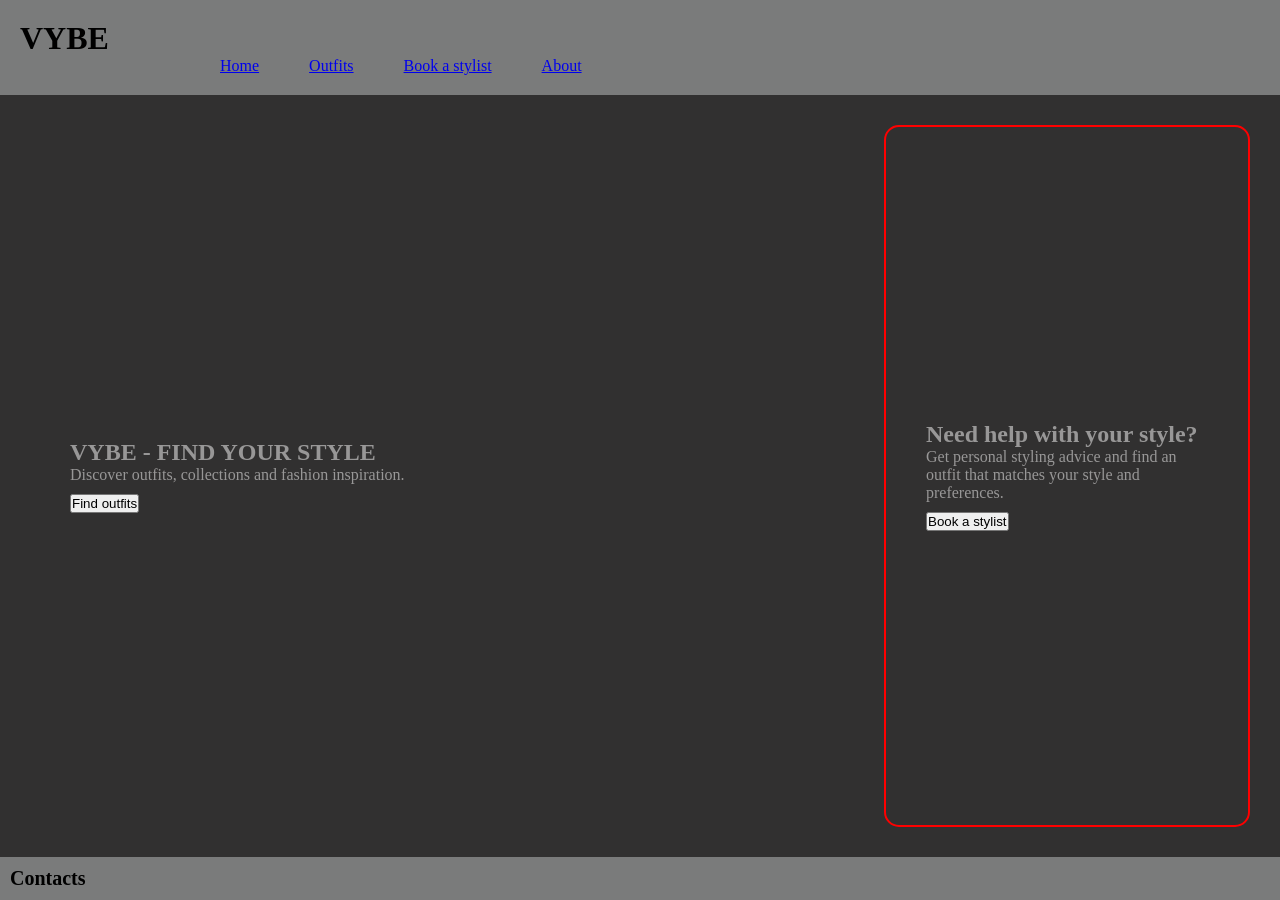
==== index.html @ bd2610a5 "added buttons in home page, made a form for booking, put photos in outfits section, added more text " ====
<!DOCTYPE html>
<html lang="lt">

    <head>
        <meta name="viewport" content="width=device-width, initial-scale=1.0">
        <title>Pirmas Praktinis Darbas</title>
        <link rel="stylesheet" href="style.css">
    </head>

    <body>

        <header>
            <h1>VYBE</h1>

            <nav>
                <a href="index.html">Home</a>
                <a href="outfits.html">Outfits</a>
                <a href="book.html">Book a stylist</a>
                <a href="about.html">About</a>
            </nav>
        </header>

            <main>
                <section class="home-container">
                    <h2 class="home-title">VYBE - FIND YOUR STYLE</h2>
                    <p class="home-description">Discover outfits, collections and fashion inspiration.</p>
                    <button class="home-button" onclick="window.location.href='outfits.html'">Find outfits</button>
                </section>

                <aside class="home-aside">
                    <h2>Need help with your style?</h2>
                    <p>Get personal styling advice and find an outfit that matches your style and preferences.</p>
                    <button class="aside-button" onclick="window.location.href='book.html'">Book a stylist</button>
                </aside>
            </main>

        <footer>
            <h1>Contacts</h1>
        </footer>

        <script src="main.js"></script>
     </body>


</html>
---- style.css ----
* {
    margin: 0;
    padding: 0;
    box-sizing: border-box;
}

header {
    background-color: rgb(122, 123, 123);
    padding: 20px;
}

footer {
    background-color:rgb(122, 123, 123);
    margin-top: auto;
    padding: 10px;
    font-size: 10px;
}

body {
    min-height: 100vh;
    /* min-width: 100vw; */
    display: flex;
    flex-direction: column;
    background-color: rgb(49, 48, 48); 
}

.card {
    border: 5px solid  rgb(152, 151, 151);
    padding: 16px;
    width: 300px;
    height: 450px;
    background-color: rgb(89, 88, 87);
    border-radius: 10px;
    display: flex;
    flex-direction: column;
    justify-content: flex-end;
}

.card-text {
    display: flex;
    flex-direction: column;
    align-items: center;
}

#cards {
    display: flex;
    flex-direction: row;
    gap: 30px;
    padding: 20px;
    margin-top: 52px;
    flex-wrap: wrap;
}

nav {
    display: flex;
    gap: 50px;
    margin-left: 200px;
}

.home-container {
    display: flex;
    flex-direction: column;
    justify-content: center;
    width: 70%;
    padding: 40px;
    color: rgb(152, 151, 151)
}

.home-aside {
    width: 30%;
    padding: 40px;
    border-radius: 15px;
    display: flex;
    flex-direction: column;
    justify-content: center;
    border: 2px solid red;
    color: rgb(152, 151, 151);
}

main {
    display: flex;
    flex: 1;
    padding: 30px;
}

.home-button {
    width: fit-content;
    margin-top: 10px;
}

.aside-button {
    width: fit-content;
    margin-top: 10px;
}

.booking-form {
    width: 500px;
    display: flex;
    flex-direction: column;
    color: rgb(152, 151, 151);
    margin-top: 50px;
}

.book-button {
    width: 150px;
    height: 50px;
    margin-top: 30px;
}

.booking-container {
    display: flex;
    flex-direction: column;
    color: rgb(152, 151, 151);
}

.about-title {
    display: flex;
    flex-direction: column;
    text-align: center;
    width: 100%;
}
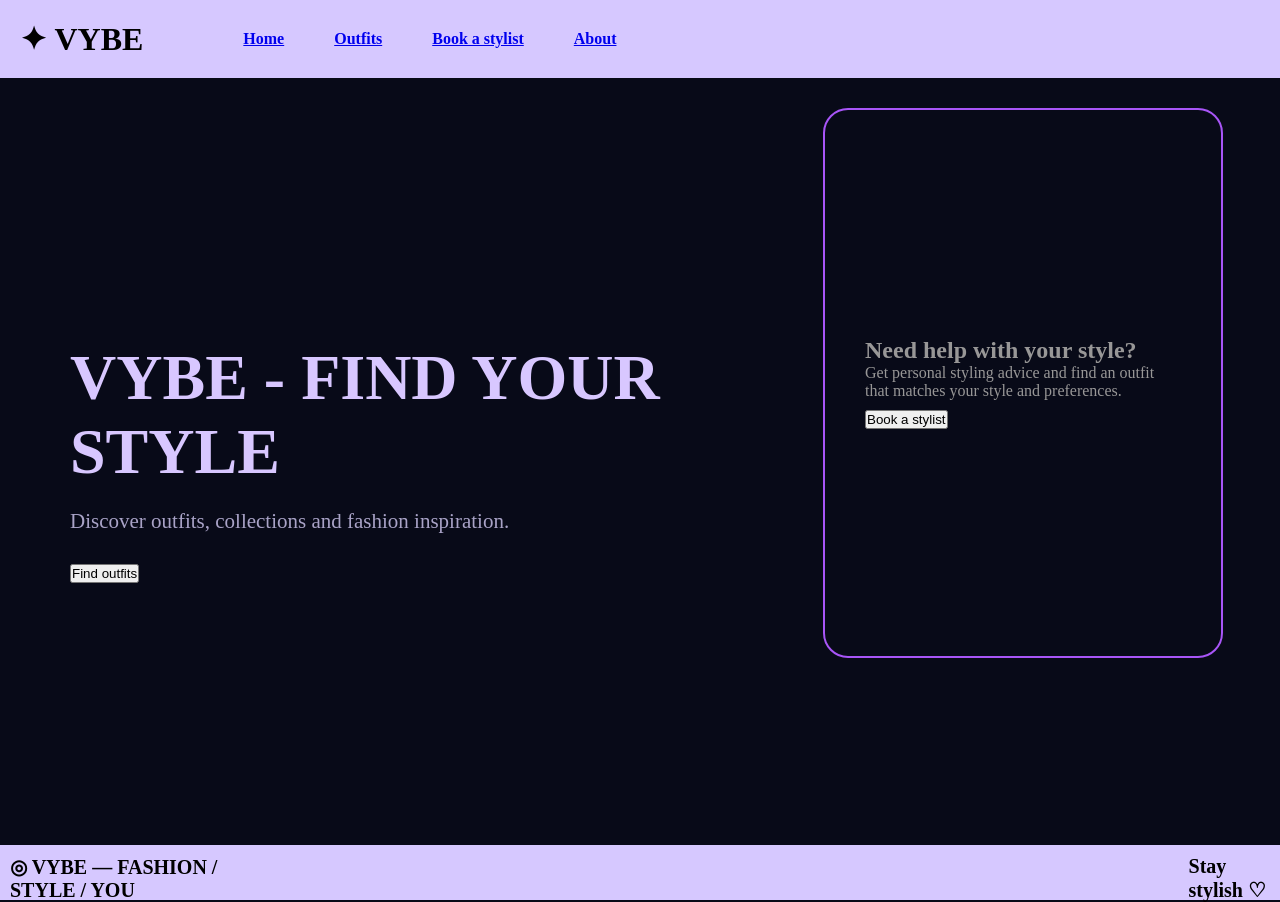
==== commit 0be5cf9c: "changed header&footer color, changed HOME title size and color &more small design changes" ====
--- a/index.html
+++ b/index.html
@@ -11,7 +11,7 @@
     <body>
 
         <header>
-            <h1>VYBE</h1>
+            <h1>✦ VYBE</h1>
 
             <nav>
                 <a href="index.html">Home</a>
@@ -23,7 +23,7 @@
 
             <main>
                 <section class="home-container">
-                    <h2 class="home-title">VYBE - FIND YOUR STYLE</h2>
+                    <h2 class="home-title">VYBE - FIND YOUR <br> STYLE</h2>
                     <p class="home-description">Discover outfits, collections and fashion inspiration.</p>
                     <button class="home-button" onclick="window.location.href='outfits.html'">Find outfits</button>
                 </section>
@@ -36,7 +36,8 @@
             </main>
 
         <footer>
-            <h1>Contacts</h1>
+            <h1>◎ VYBE — FASHION / STYLE / YOU</h1>
+            <h1>Stay stylish ♡</h1>
         </footer>
 
         <script src="main.js"></script>
--- a/style.css
+++ b/style.css
@@ -5,15 +5,23 @@
 }
 
 header {
-    background-color: rgb(122, 123, 123);
+    background-color: #d6c8ff;
     padding: 20px;
+    font-weight: 900;
+    display: flex;
+    flex-direction: row;
 }
 
 footer {
-    background-color:rgb(122, 123, 123);
+    background-color: #d6c8ff;
     margin-top: auto;
     padding: 10px;
     font-size: 10px;
+    display: flex;
+    flex-direction: row;
+    gap: 950px;
+    height: 55px;
+    justify-content: center;
 }
 
 body {
@@ -21,7 +29,7 @@
     /* min-width: 100vw; */
     display: flex;
     flex-direction: column;
-    background-color: rgb(49, 48, 48); 
+    background-color: #080A18; 
 }
 
 .card {
@@ -54,26 +62,42 @@
 nav {
     display: flex;
     gap: 50px;
-    margin-left: 200px;
+    margin-left: 100px;
+    margin-top: 10px;
+    color: #20104F;
 }
 
 .home-container {
     display: flex;
     flex-direction: column;
     justify-content: center;
-    width: 70%;
+    width: 65%;
     padding: 40px;
-    color: rgb(152, 151, 151)
+    color: rgb(152, 151, 151);
+}
+
+.home-title {
+    font-size: 64px;
+    color: #D8C7FF
+}
+
+.home-description {
+    font-size: 21px;
+    margin-top: 20px;
+    margin-bottom: 20px;
+    color: #A9A3C7
 }
 
 .home-aside {
     width: 30%;
+    width: 400px;
+    height: 550px;
     padding: 40px;
-    border-radius: 15px;
+    border-radius: 25px;
     display: flex;
     flex-direction: column;
     justify-content: center;
-    border: 2px solid red;
+    border: 2px solid #A855F7;
     color: rgb(152, 151, 151);
 }
 
@@ -118,4 +142,26 @@
     flex-direction: column;
     text-align: center;
     width: 100%;
-}+    color: rgb(152, 151, 151);
+}
+
+.about-intro {
+    display: flex;
+    align-items: center;
+    justify-content: center;
+    gap: 40px;
+}
+
+.about-photo {
+    width: 800px;
+    height: 300px;
+    object-fit: cover;
+    margin-right: auto;
+}
+
+.about-photo img {
+    width: 100%;
+    height: 100%;
+    object-fit: cover;
+}
+
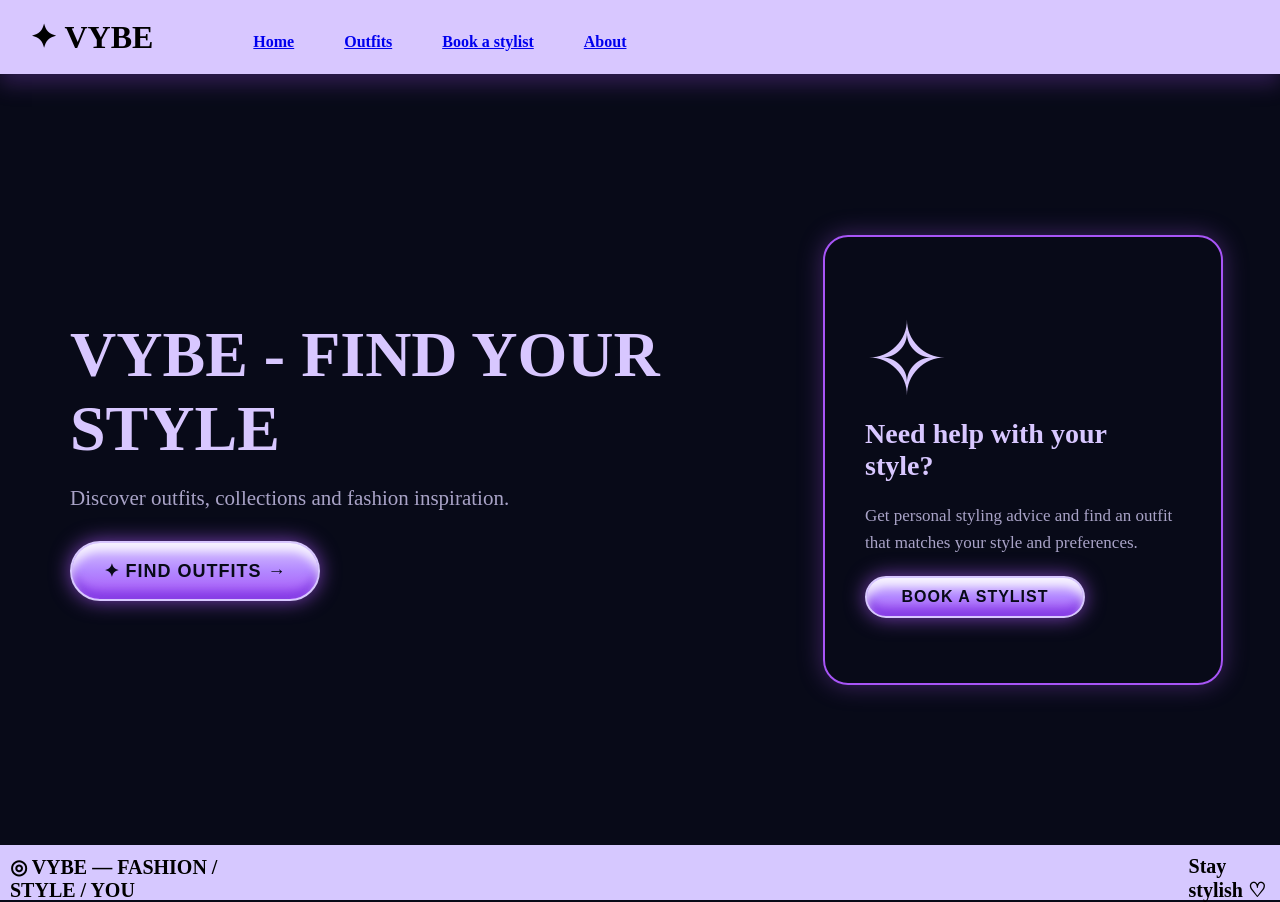
==== commit e9915783: "changed home buttons, added resposive design in home page" ====
--- a/index.html
+++ b/index.html
@@ -21,17 +21,20 @@
             </nav>
         </header>
 
-            <main>
+            <main class="">
                 <section class="home-container">
                     <h2 class="home-title">VYBE - FIND YOUR <br> STYLE</h2>
                     <p class="home-description">Discover outfits, collections and fashion inspiration.</p>
-                    <button class="home-button" onclick="window.location.href='outfits.html'">Find outfits</button>
+                    <button class="home-button" onclick="window.location.href='outfits.html'">✦ FIND OUTFITS →</button>
                 </section>
 
                 <aside class="home-aside">
+                    <span class="aside-star">✧</span>
                     <h2>Need help with your style?</h2>
-                    <p>Get personal styling advice and find an outfit that matches your style and preferences.</p>
-                    <button class="aside-button" onclick="window.location.href='book.html'">Book a stylist</button>
+                    <p class="aside-description">Get personal styling advice and find an outfit that matches your style and preferences.</p>
+                    <button class="aside-button" onclick="window.location.href='book.html'">
+                        BOOK A STYLIST
+                    </button>
                 </aside>
             </main>
 
--- a/style.css
+++ b/style.css
@@ -1,3 +1,5 @@
+/* TODO: OpenDislexic font */
+
 * {
     margin: 0;
     padding: 0;
@@ -5,11 +7,12 @@
 }
 
 header {
-    background-color: #d6c8ff;
-    padding: 20px;
+    background-color: #d8c7ff;
+    padding: 18px 30px;
     font-weight: 900;
     display: flex;
-    flex-direction: row;
+    align-items: center;
+    box-shadow: 0 10px 20px rgba(168, 85, 247, 0.25);
 }
 
 footer {
@@ -65,6 +68,8 @@
     margin-left: 100px;
     margin-top: 10px;
     color: #20104F;
+    cursor: pointer;
+
 }
 
 .home-container {
@@ -74,11 +79,25 @@
     width: 65%;
     padding: 40px;
     color: rgb(152, 151, 151);
+}
+
+@media (max-width: 768px) {
+    .home-container {
+        width: 100%;
+        padding: 20px;
+        margin-bottom: 40px;
+    }
 }
 
 .home-title {
     font-size: 64px;
     color: #D8C7FF
+}
+
+@media (max-width: 768px) {
+    .home-title {
+        font-size: 40px;
+    }
 }
 
 .home-description {
@@ -91,30 +110,116 @@
 .home-aside {
     width: 30%;
     width: 400px;
-    height: 550px;
+    height: 450px;
     padding: 40px;
     border-radius: 25px;
     display: flex;
     flex-direction: column;
     justify-content: center;
     border: 2px solid #A855F7;
-    color: rgb(152, 151, 151);
+    box-shadow: 0 0 25px rgba(168, 85, 247, 0.35);
+    color: #A9A3C7;
+    align-self: center;
+}
+
+.home-aside h2 {
+    color: #D8C7FF;
+    font-size: 28px;
+    margin-bottom: 20px; 
+}
+
+.aside-description {
+    color: #A9A3C7;
+    font-size: 17px;
+    line-height: 1.6;
 }
 
 main {
     display: flex;
     flex: 1;
     padding: 30px;
+    flex-direction: row;
+}
+
+@media (max-width: 768px) {
+    main {
+        flex-direction: column;
+        justify-content: center;
+    }
 }
 
 .home-button {
-    width: fit-content;
-    margin-top: 10px;
+    cursor: pointer;
+    border-radius: 30px;
+    border: 2px solid #D8C7FF;
+    font-size: 18px;
+    font-weight: bold;
+    letter-spacing: 1px;
+    color: #080A18;
+    width: 250px;
+    height: 60px;
+    margin-top: 10px;  
+    background: linear-gradient(
+    to bottom,
+    #D8C7FF,
+    #B388FF,
+    #A855F7
+); 
+
+    box-shadow:
+    inset 0 8px 10px rgba(255, 255, 255, 0.8),
+    inset 0 -8px 10px rgba(109, 40, 217, 0.6),
+    0 0 20px rgba(168, 85, 247, 0.7);
+
+    transition: 0.2s;
+}
+
+.home-button:hover {
+    transform: scale(1.03);
+        box-shadow:
+        inset 0 8px 10px rgba(255, 255, 255, 0.8),
+        inset 0 -8px 10px rgba(109, 40, 217, 0.6),
+        0 0 30px rgba(168, 85, 247, 0.9);
 }
 
 .aside-button {
-    width: fit-content;
-    margin-top: 10px;
+    cursor: pointer;
+    border-radius: 30px;
+    border: 2px solid #D8C7FF;
+    font-size: 16px;
+    font-weight: bold;
+    letter-spacing: 1px;
+    color: #080A18;
+    width: 220px;
+    height: 42px;
+    margin-top: 20px;  
+
+    background: linear-gradient(
+    to bottom,
+    #D8C7FF,
+    #B388FF,
+    #A855F7
+); 
+
+    box-shadow:
+    inset 0 8px 10px rgba(255, 255, 255, 0.8),
+    inset 0 -8px 10px rgba(109, 40, 217, 0.6),
+    0 0 20px rgba(168, 85, 247, 0.7);
+
+    transition: 0.2s;
+}
+
+.aside-button:hover {
+    transform: scale(1.03);
+        box-shadow:
+        inset 0 8px 10px rgba(255, 255, 255, 0.8),
+        inset 0 -8px 10px rgba(109, 40, 217, 0.6),
+        0 0 30px rgba(168, 85, 247, 0.9);
+}
+
+.aside-star {
+    font-size: 100px;
+    color: #D8C7FF;
 }
 
 .booking-form {
@@ -165,3 +270,4 @@
     object-fit: cover;
 }
 
+
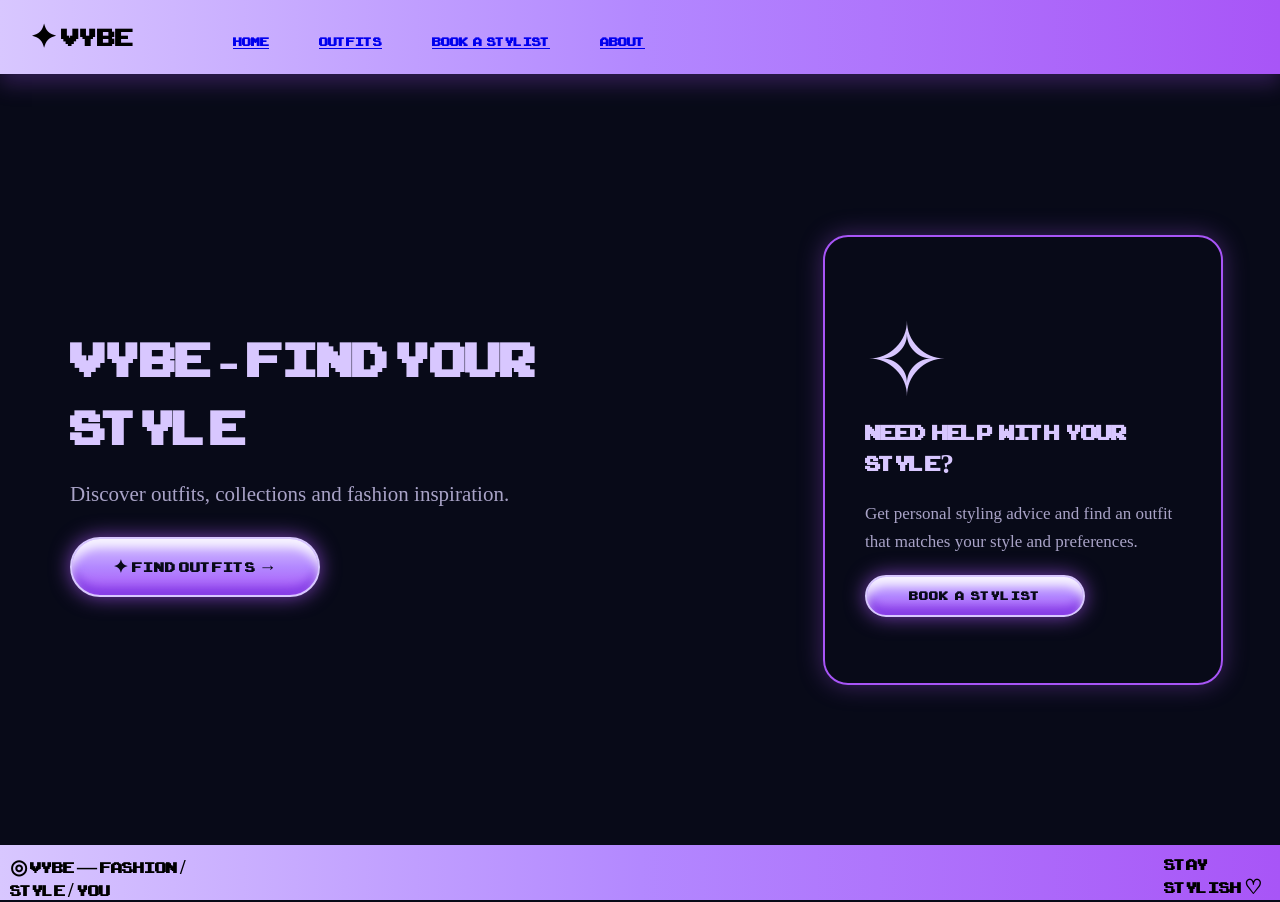
==== commit 2207f98b: "added arcade font, organised css files, changed booking title, started form card" ====
--- a/index.html
+++ b/index.html
@@ -5,7 +5,7 @@
     <head>
         <meta name="viewport" content="width=device-width, initial-scale=1.0">
         <title>Pirmas Praktinis Darbas</title>
-        <link rel="stylesheet" href="style.css">
+        <link rel="stylesheet" href="css/style.css">
     </head>
 
     <body>
@@ -21,7 +21,7 @@
             </nav>
         </header>
 
-            <main class="">
+            <main>
                 <section class="home-container">
                     <h2 class="home-title">VYBE - FIND YOUR <br> STYLE</h2>
                     <p class="home-description">Discover outfits, collections and fashion inspiration.</p>
--- a/css/style.css
+++ b/css/style.css
@@ -0,0 +1,44 @@
+/* TODO: OpenDislexic font */
+
+@import url(header.css);
+@import url(footer.css);
+@import url(card.css);
+@import url(home.css);
+@import url(home-aside.css);
+@import url(book.css);
+@import url(about.css);
+
+@font-face {
+    font-family: 'arcade';
+    src: url(../font/ARCADECLASSIC.TTF) format('truetype');
+}
+
+* {
+    margin: 0;
+    padding: 0;
+    box-sizing: border-box;
+}
+
+body {
+    min-height: 100vh;
+    /* min-width: 100vw; */
+    display: flex;
+    flex-direction: column;
+    background-color: #080A18; 
+}
+
+main {
+    display: flex;
+    flex: 1;
+    padding: 30px;
+    flex-direction: row;
+}
+
+@media (max-width: 768px) {
+    main {
+        flex-direction: column;
+        justify-content: center;
+    }
+}
+
+
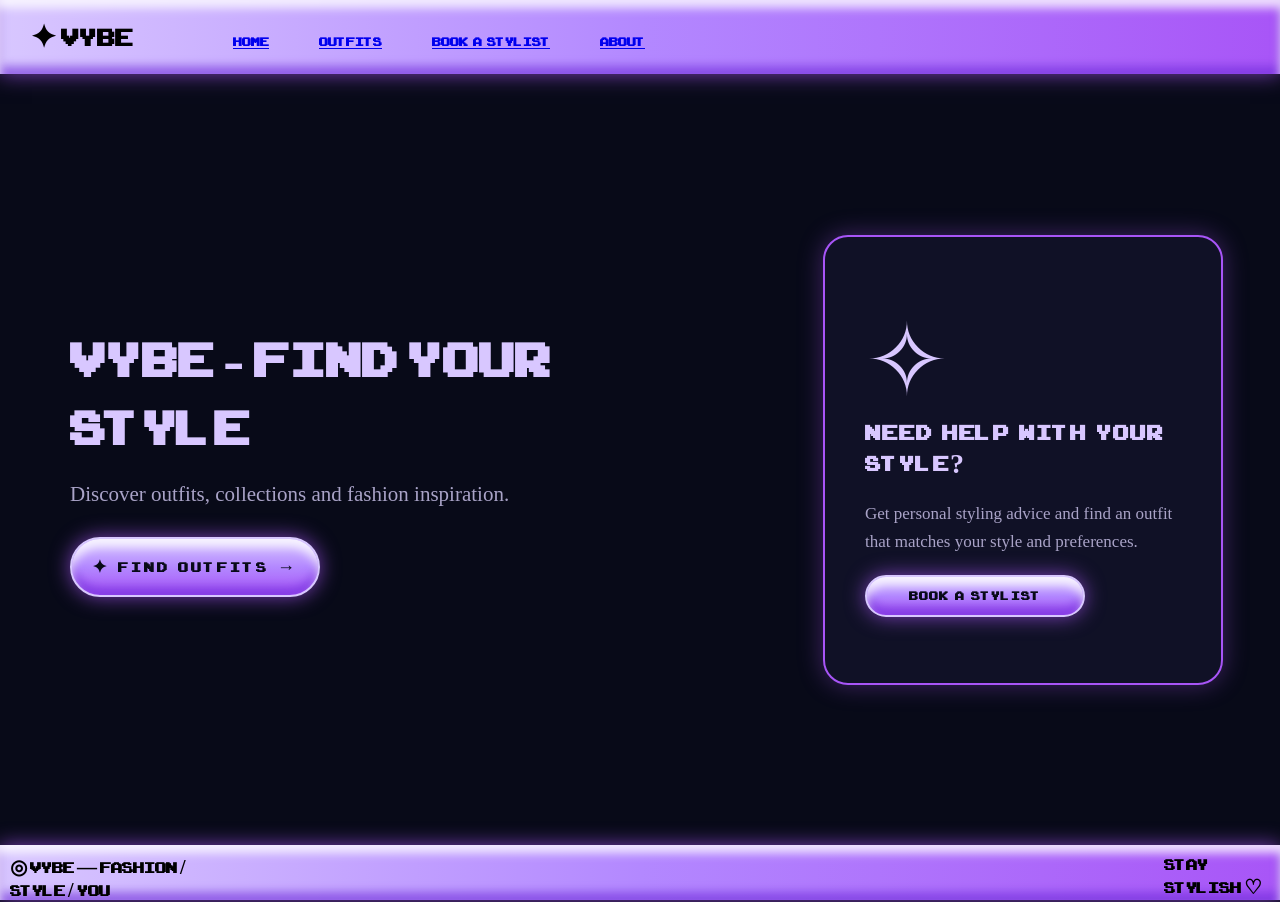
==== commit df0519df: "updated outfit cards with descriptions, prices, buttons and header bar" ====
--- a/index.html
+++ b/index.html
@@ -22,6 +22,7 @@
         </header>
 
             <main>
+
                 <section class="home-container">
                     <h2 class="home-title">VYBE - FIND YOUR <br> STYLE</h2>
                     <p class="home-description">Discover outfits, collections and fashion inspiration.</p>
--- a/css/style.css
+++ b/css/style.css
@@ -7,6 +7,7 @@
 @import url(home-aside.css);
 @import url(book.css);
 @import url(about.css);
+@import url(booking-aside.css);
 
 @font-face {
     font-family: 'arcade';
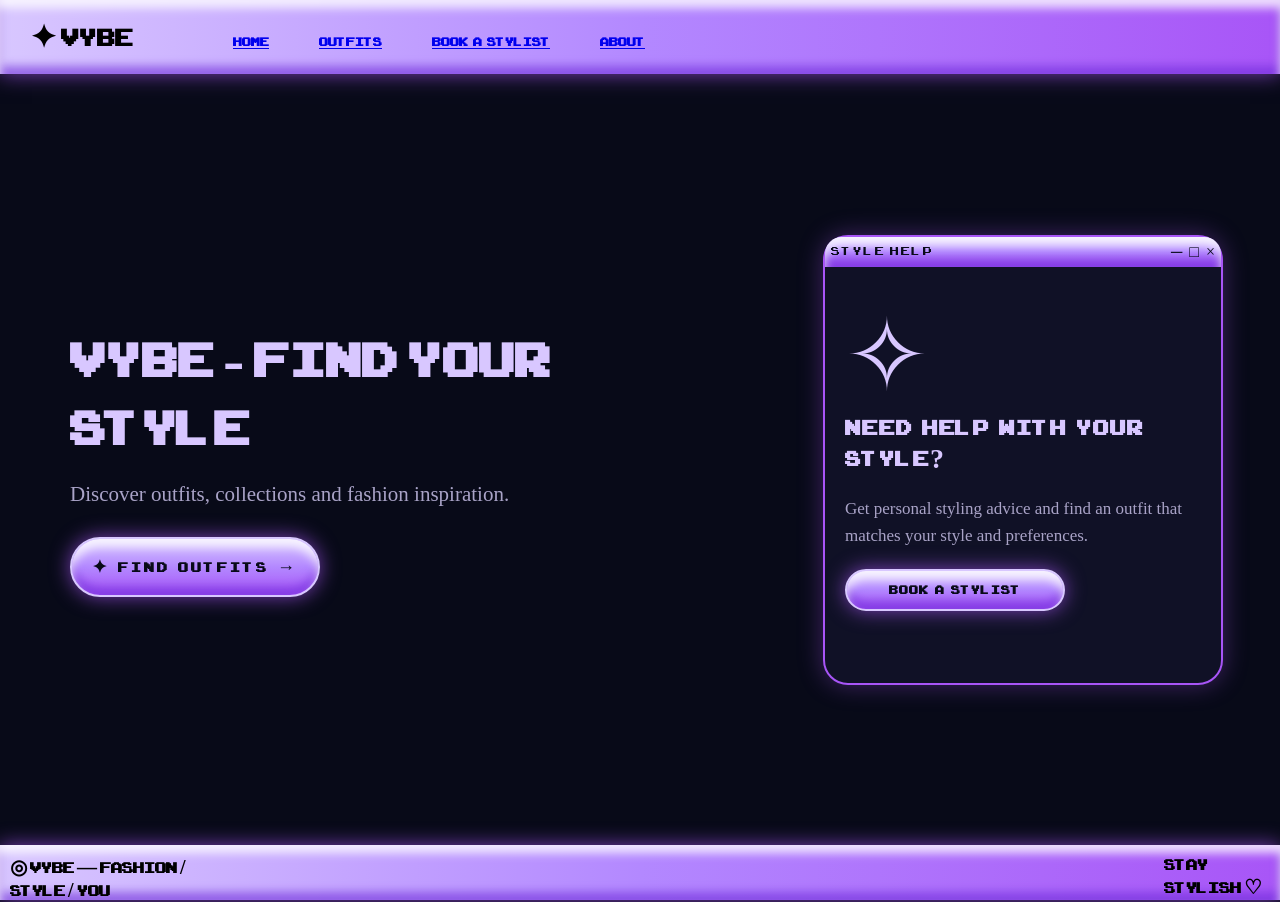
==== commit 6055c9a2: "updated asides and about photo with window-style header bars" ====
--- a/index.html
+++ b/index.html
@@ -29,13 +29,20 @@
                     <button class="home-button" onclick="window.location.href='outfits.html'">✦ FIND OUTFITS →</button>
                 </section>
 
+
                 <aside class="home-aside">
+                    <div class="header-line-aside-home">
+                        <p class="outfit-title">STYLE HELP</p>
+                        <p class="card-symbols">─ □ ×</p>
+                    </div>
+
                     <span class="aside-star">✧</span>
                     <h2>Need help with your style?</h2>
                     <p class="aside-description">Get personal styling advice and find an outfit that matches your style and preferences.</p>
                     <button class="aside-button" onclick="window.location.href='book.html'">
                         BOOK A STYLIST
                     </button>
+                
                 </aside>
             </main>
 
--- a/css/style.css
+++ b/css/style.css
@@ -42,4 +42,3 @@
     }
 }
 
-
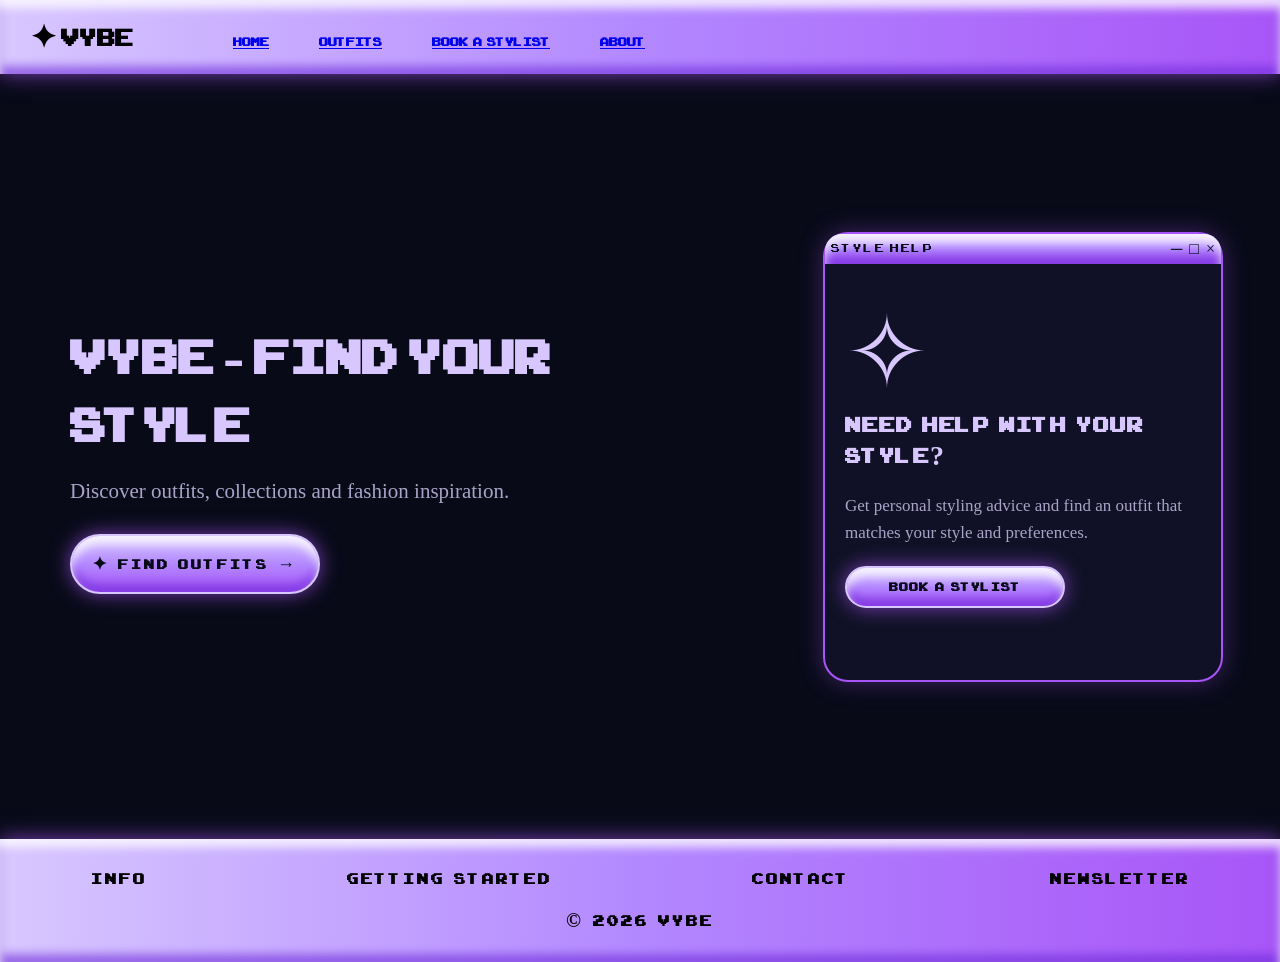
==== commit 8199555f: "updated booking form, aside windows and footer layout, added required consent checkboxes" ====
--- a/index.html
+++ b/index.html
@@ -13,7 +13,7 @@
         <header>
             <h1>✦ VYBE</h1>
 
-            <nav>
+            <nav class="header-links">
                 <a href="index.html">Home</a>
                 <a href="outfits.html">Outfits</a>
                 <a href="book.html">Book a stylist</a>
@@ -46,10 +46,34 @@
                 </aside>
             </main>
 
-        <footer>
-            <h1>◎ VYBE — FASHION / STYLE / YOU</h1>
-            <h1>Stay stylish ♡</h1>
-        </footer>
+            <footer>
+
+                <div class="footer-container">
+                    <div class="footer-row">
+                        
+                        <div class="vybe-footer">
+                            <h1>INFO</h1>
+                        </div>
+
+                        <div class="explore-footer">
+                            <h1>GETTING STARTED</h1>
+                        </div>
+
+                        <div class="contact-footer">
+                            <h1>CONTACT</h1>
+                        </div>
+
+                        <div class="newsletter-footer">
+                            <h1>Newsletter</h1>
+                        </div>
+
+                    </div>
+
+                    <h1>© 2026 VYBE</h1>
+
+                </div>
+
+            </footer>
 
         <script src="main.js"></script>
      </body>
--- a/css/style.css
+++ b/css/style.css
@@ -22,15 +22,16 @@
 
 body {
     min-height: 100vh;
-    /* min-width: 100vw; */
+    /* min-width: 100vw;
     display: flex;
-    flex-direction: column;
+    flex-direction: column; */
     background-color: #080A18; 
 }
 
 main {
     display: flex;
-    flex: 1;
+    min-height: 85vh;
+    /* flex: 1; */
     padding: 30px;
     flex-direction: row;
 }
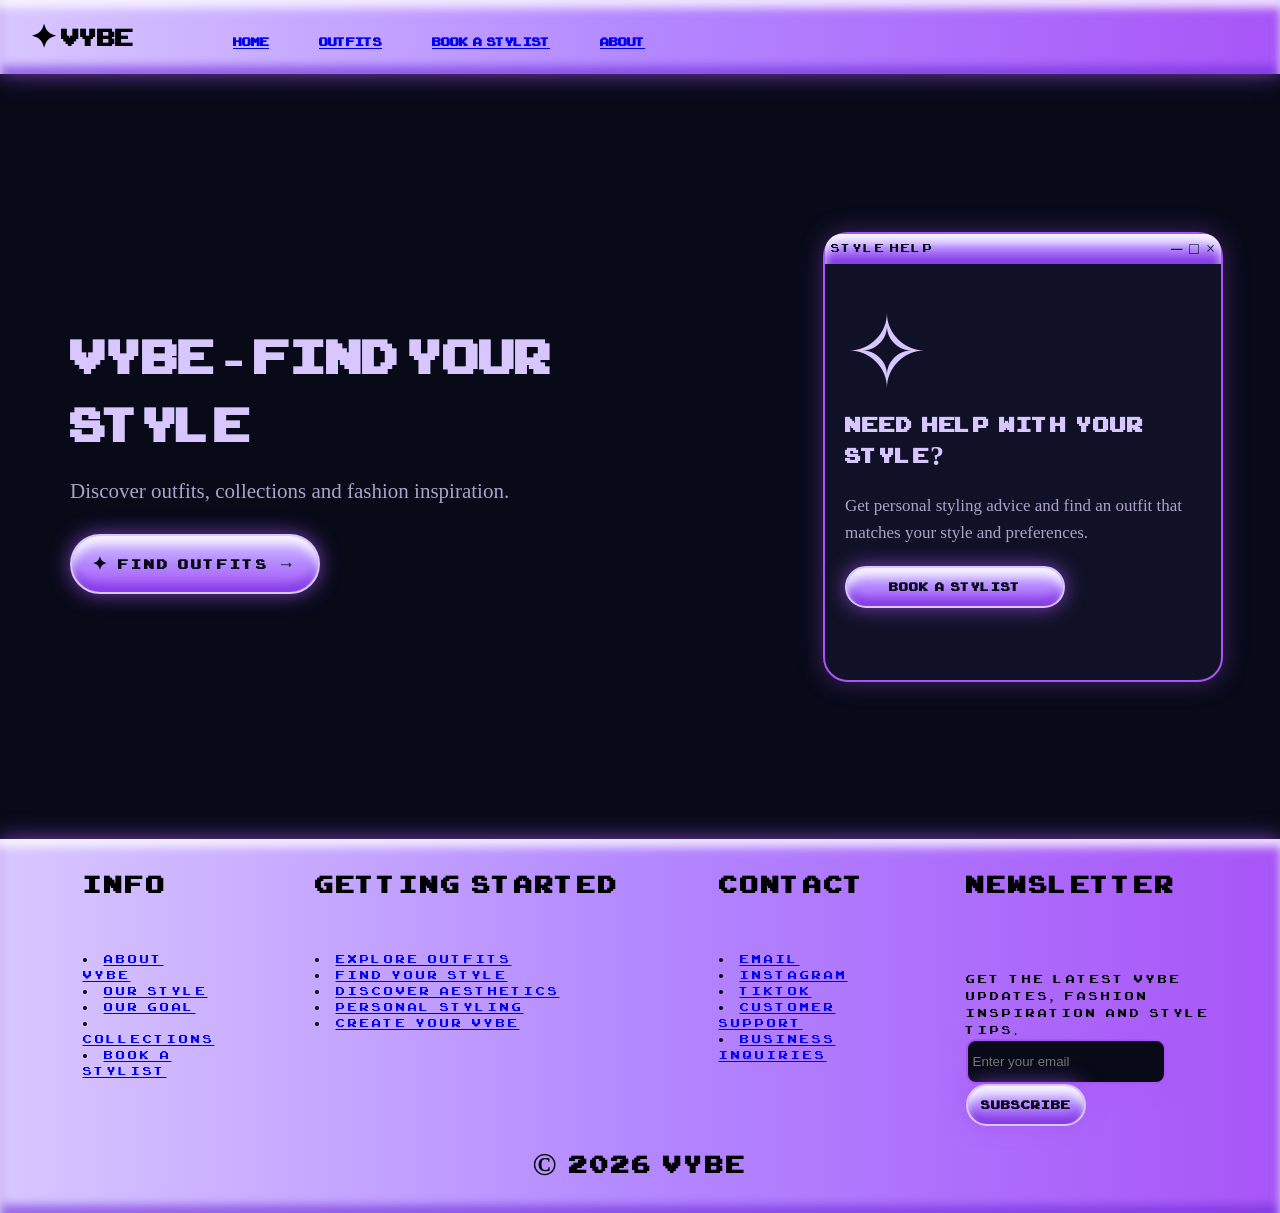
==== commit 6e1cc4ce: "Updated footer content" ====
--- a/index.html
+++ b/index.html
@@ -51,20 +51,48 @@
                 <div class="footer-container">
                     <div class="footer-row">
                         
-                        <div class="vybe-footer">
-                            <h1>INFO</h1>
+                        <div class="info-footer">
+                            <h1 class="footer-title-row">INFO</h1>
+                            <nav class="footer-content">
+                                <li><a href="about.html">About VYBE</a></li>
+                                <li><a href="our-style.html">Our Style</a></li>
+                                <li><a href="our-goal.html">Our Goal</a></li>
+                                <li><a href="collections.html">Collections</a></li>
+                                <li><a href="book.html">Book a Stylist</a></li>
+                            </nav>
                         </div>
 
-                        <div class="explore-footer">
-                            <h1>GETTING STARTED</h1>
+                        <div class="gertting-started-footer">
+                            <h1 class="footer-title-row">GETTING STARTED</h1>
+                            <nav class="footer-content">
+                                <li><a href="outfits.html">Explore Outfits</a></li>
+                                <li><a href="find-style.html">Find Your Style</a></li>
+                                <li><a href="aesthetics.html">Discover Aesthetics</a></li>
+                                <li><a href="book.html">Personal Styling</a></li>
+                                <li><a href="create-vybe.html">Create Your VYBE</a></li>
+                            </nav>
                         </div>
 
                         <div class="contact-footer">
-                            <h1>CONTACT</h1>
+                            <h1 class="footer-title-row">CONTACT</h1>
+                            <nav class="footer-content">
+                                <li><a href="mailto:vybe.foryou@gmail.com">Email</a></li>
+                                <li><a href="#">Instagram</a></li>
+                                <li><a href="#">TikTok</a></li>
+                                <li><a href="contact.html">Customer Support</a></li>
+                                <li><a href="contact.html">Business Inquiries</a></li>
+                            </nav>
                         </div>
 
                         <div class="newsletter-footer">
-                            <h1>Newsletter</h1>
+                            <h1 class="footer-title-row">Newsletter</h1>
+                            <div class="subscribe-field">
+                                <div class="footer-content">
+                                    <p>Get the latest VYBE updates, fashion inspiration and style tips.</p>
+                                    <input class="text-input-newspapper" type="text" id="email" placeholder="Enter your email">
+                                    <button class="subscribe-button">SUBSCRIBE</button>
+                                </div>
+                            </div>
                         </div>
 
                     </div>
